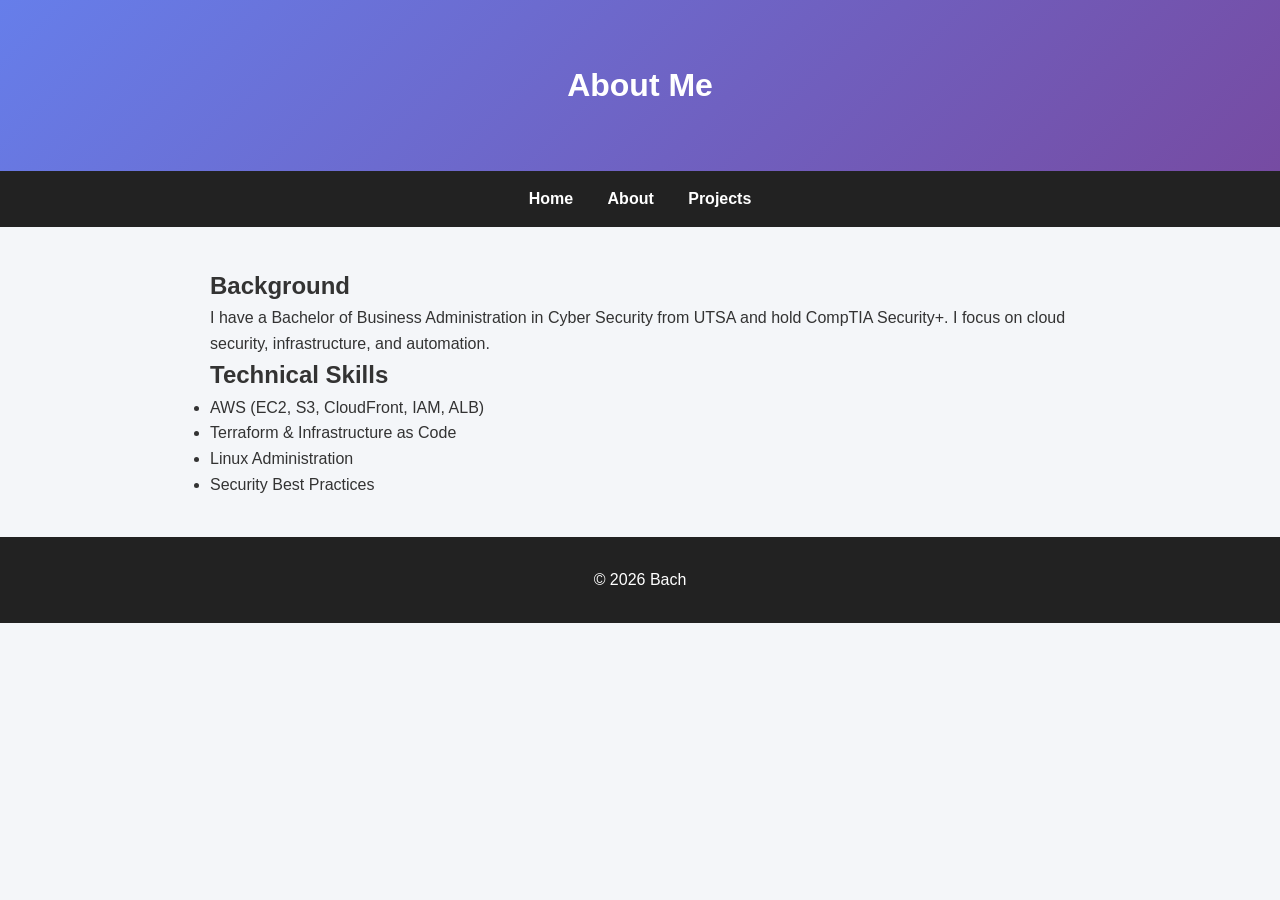
==== about.html @ 8addca0d "Initial website upload" ====
<!DOCTYPE html>
<html lang="en">
<head>
    <meta charset="UTF-8">
    <title>About | Bach</title>
    <meta name="viewport" content="width=device-width, initial-scale=1.0">
    <link rel="stylesheet" href="css/style.css">
</head>
<body>

<header>
    <h1>About Me</h1>
</header>

<nav>
    <a href="index.html">Home</a>
    <a href="about.html">About</a>
    <a href="projects/project1.html">Projects</a>
</nav>

<section class="container">
    <h2>Background</h2>
    <p>
        I have a Bachelor of Business Administration in Cyber Security from UTSA 
        and hold CompTIA Security+. I focus on cloud security, infrastructure, 
        and automation.
    </p>

    <h2>Technical Skills</h2>
    <ul>
        <li>AWS (EC2, S3, CloudFront, IAM, ALB)</li>
        <li>Terraform & Infrastructure as Code</li>
        <li>Linux Administration</li>
        <li>Security Best Practices</li>
    </ul>
</section>

<footer>
    © 2026 Bach
</footer>

</body>
</html>
---- css/style.css ----
:root {
    --primary: #667eea;
    --secondary: #764ba2;
    --dark: #222;
    --light: #f4f6f9;
    --white: #ffffff;
}

* {
    box-sizing: border-box;
    margin: 0;
    padding: 0;
}

body {
    font-family: 'Segoe UI', sans-serif;
    background: var(--light);
    color: #333;
    line-height: 1.6;
}

header {
    background: linear-gradient(135deg, var(--primary), var(--secondary));
    color: var(--white);
    text-align: center;
    padding: 60px 20px;
}

nav {
    background: var(--dark);
    text-align: center;
    padding: 15px;
}

nav a {
    color: var(--white);
    text-decoration: none;
    margin: 0 15px;
    font-weight: bold;
}

nav a:hover {
    color: var(--primary);
}

.container {
    max-width: 900px;
    margin: 40px auto;
    padding: 0 20px;
}

.card {
    background: var(--white);
    padding: 25px;
    margin-top: 20px;
    border-radius: 10px;
    box-shadow: 0 4px 15px rgba(0,0,0,0.1);
}

.btn {
    display: inline-block;
    margin-top: 15px;
    padding: 10px 18px;
    background: var(--primary);
    color: white;
    text-decoration: none;
    border-radius: 6px;
}

.btn:hover {
    background: var(--secondary);
}

footer {
    text-align: center;
    padding: 30px;
    background: var(--dark);
    color: var(--white);
    margin-top: 40px;
}
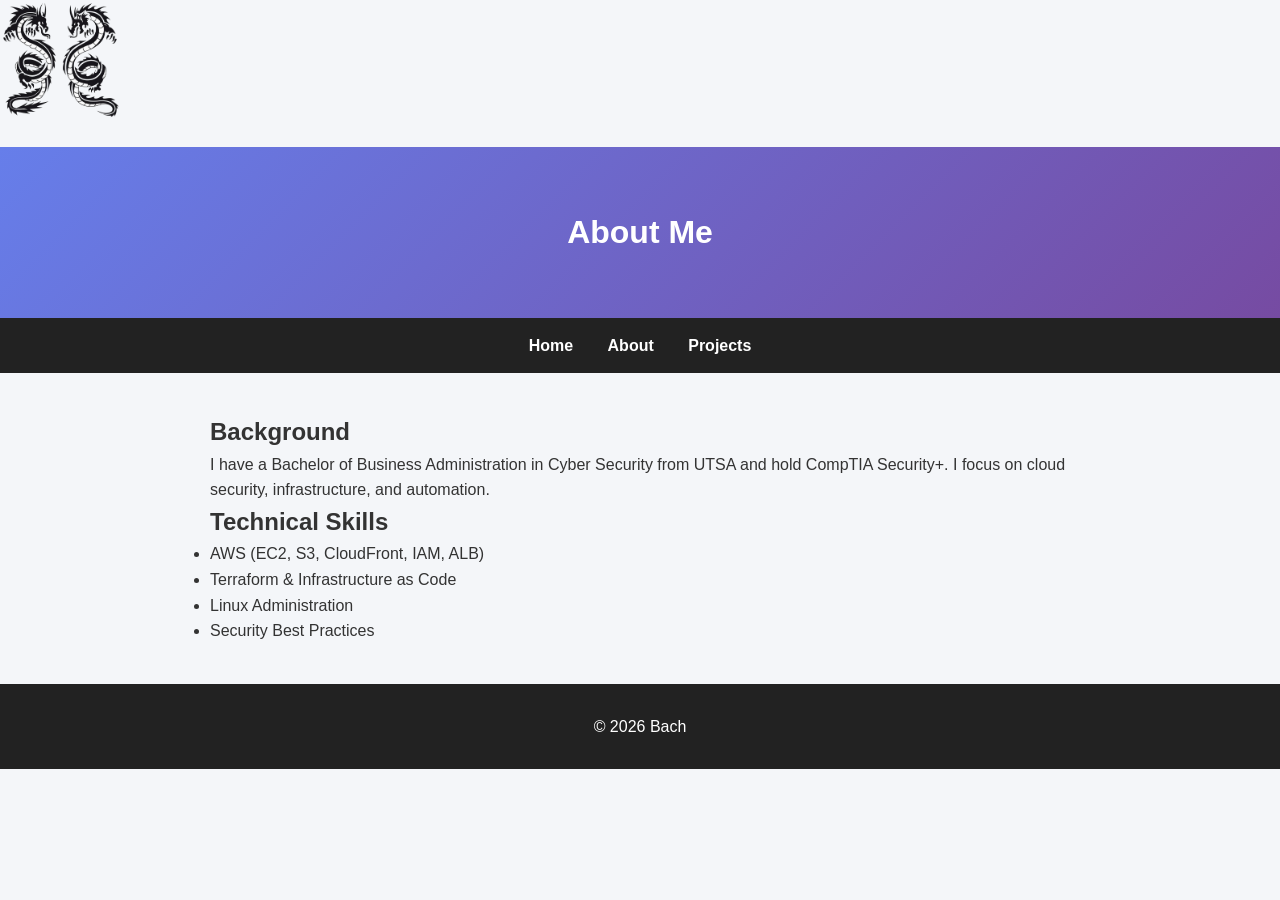
==== commit 2177e431: "Update about.html" ====
--- a/about.html
+++ b/about.html
@@ -1,6 +1,7 @@
 <!DOCTYPE html>
 <html lang="en">
 <head>
+    <img src="assets/dragon.png" alt="Bach Logo" class="logo">
     <meta charset="UTF-8">
     <title>About | Bach</title>
     <meta name="viewport" content="width=device-width, initial-scale=1.0">
@@ -15,7 +16,7 @@
 <nav>
     <a href="index.html">Home</a>
     <a href="about.html">About</a>
-    <a href="projects/project1.html">Projects</a>
+    <a href="projects.html">Projects</a>
 </nav>
 
 <section class="container">
@@ -40,4 +41,6 @@
 </footer>
 
 </body>
-</html>+
+</html>
+
--- a/css/style.css
+++ b/css/style.css
@@ -50,11 +50,12 @@
 }
 
 .card {
-    background: var(--white);
-    padding: 25px;
-    margin-top: 20px;
-    border-radius: 10px;
-    box-shadow: 0 4px 15px rgba(0,0,0,0.1);
+    transition: transform 0.2s ease, box-shadow 0.2s ease;
+}
+
+.card:hover {
+    transform: translateY(-5px);
+    box-shadow: 0 8px 25px rgba(0,0,0,0.15);
 }
 
 .btn {
@@ -77,4 +78,59 @@
     background: var(--dark);
     color: var(--white);
     margin-top: 40px;
-}+
+}
+.hero {
+    background: linear-gradient(135deg, var(--primary), var(--secondary));
+    color: white;
+    padding: 100px 20px;
+    text-align: center;
+}
+
+.hero-content {
+    max-width: 800px;
+    margin: auto;
+}
+
+.logo {
+    width: 120px;
+    margin-bottom: 20px;
+}
+
+.tagline {
+    font-size: 1.2rem;
+    margin-top: 10px;
+    opacity: 0.9;
+}
+
+.hero-btn {
+    margin-top: 25px;
+    font-size: 1rem;
+}
+.sub-hero {
+    background: linear-gradient(135deg, var(--primary), var(--secondary));
+    color: white;
+    text-align: center;
+    padding: 70px 20px;
+}
+
+.project-grid {
+    display: grid;
+    grid-template-columns: repeat(auto-fit, minmax(280px, 1fr));
+    gap: 25px;
+}
+
+.project-card {
+    background: var(--white);
+    padding: 25px;
+    border-radius: 12px;
+    box-shadow: 0 6px 18px rgba(0,0,0,0.08);
+    transition: transform 0.2s ease, box-shadow 0.2s ease;
+}
+
+.project-card:hover {
+    transform: translateY(-6px);
+    box-shadow: 0 10px 28px rgba(0,0,0,0.15);
+}
+
+
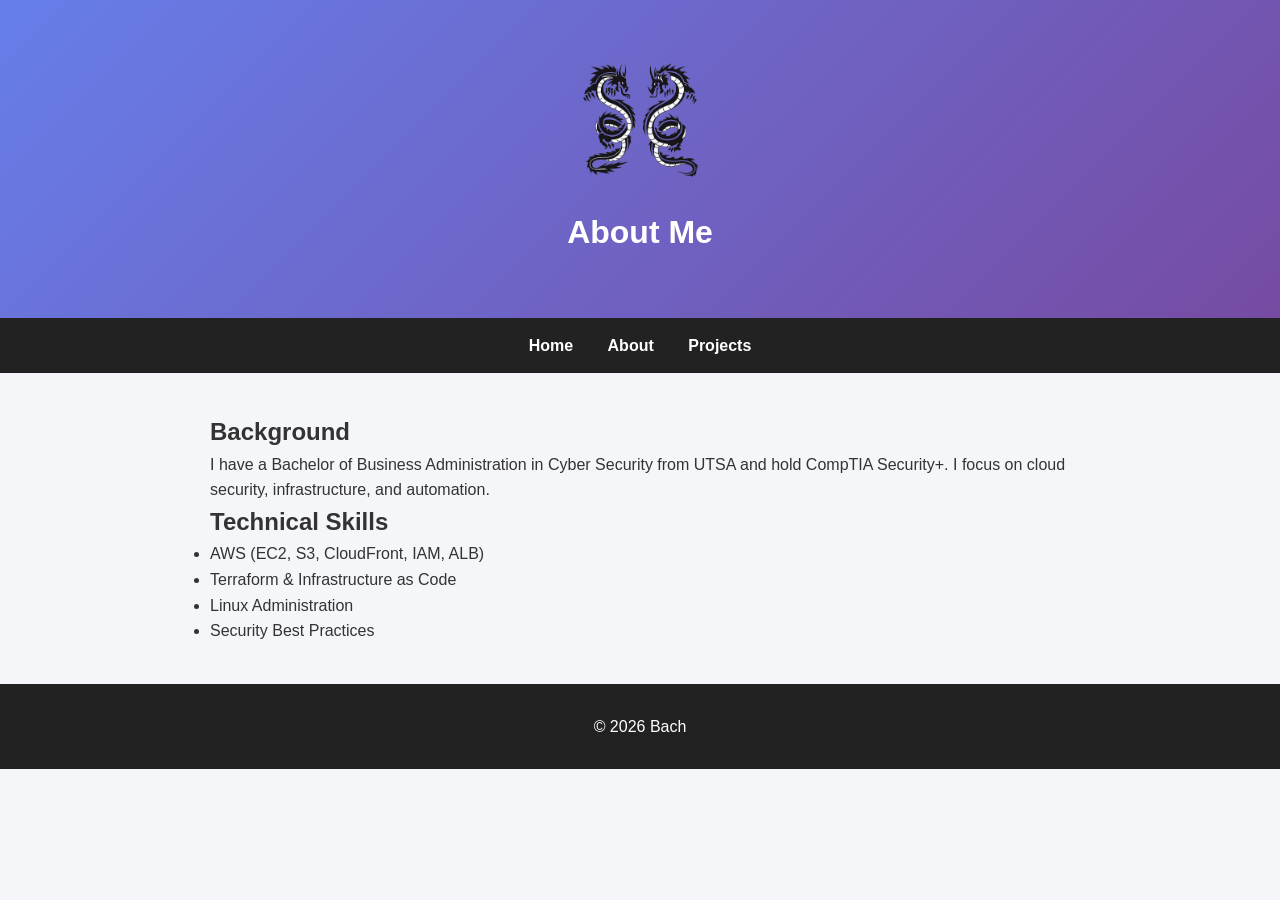
==== commit 269baa5c: "Update about.html" ====
--- a/about.html
+++ b/about.html
@@ -1,7 +1,6 @@
 <!DOCTYPE html>
 <html lang="en">
 <head>
-    <img src="assets/dragon.png" alt="Bach Logo" class="logo">
     <meta charset="UTF-8">
     <title>About | Bach</title>
     <meta name="viewport" content="width=device-width, initial-scale=1.0">
@@ -10,6 +9,7 @@
 <body>
 
 <header>
+    <img src="assets/dragon.png" alt="Bach Logo" class="logo">
     <h1>About Me</h1>
 </header>
 
@@ -44,3 +44,4 @@
 
 </html>
 
+
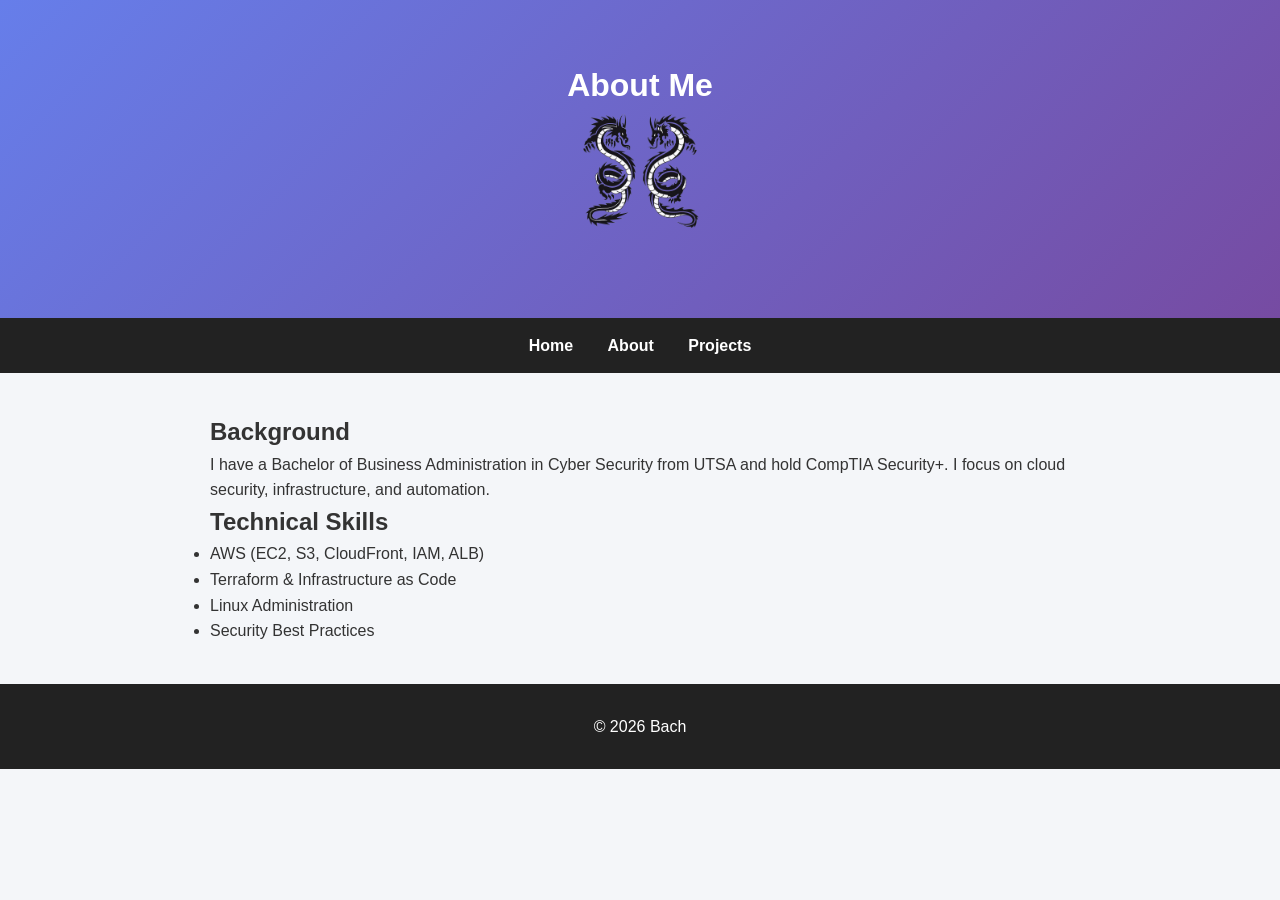
==== commit da7be1e1: "Update about.html" ====
--- a/about.html
+++ b/about.html
@@ -9,8 +9,8 @@
 <body>
 
 <header>
+    <h1>About Me</h1>
     <img src="assets/dragon.png" alt="Bach Logo" class="logo">
-    <h1>About Me</h1>
 </header>
 
 <nav>
@@ -45,3 +45,4 @@
 </html>
 
 
+
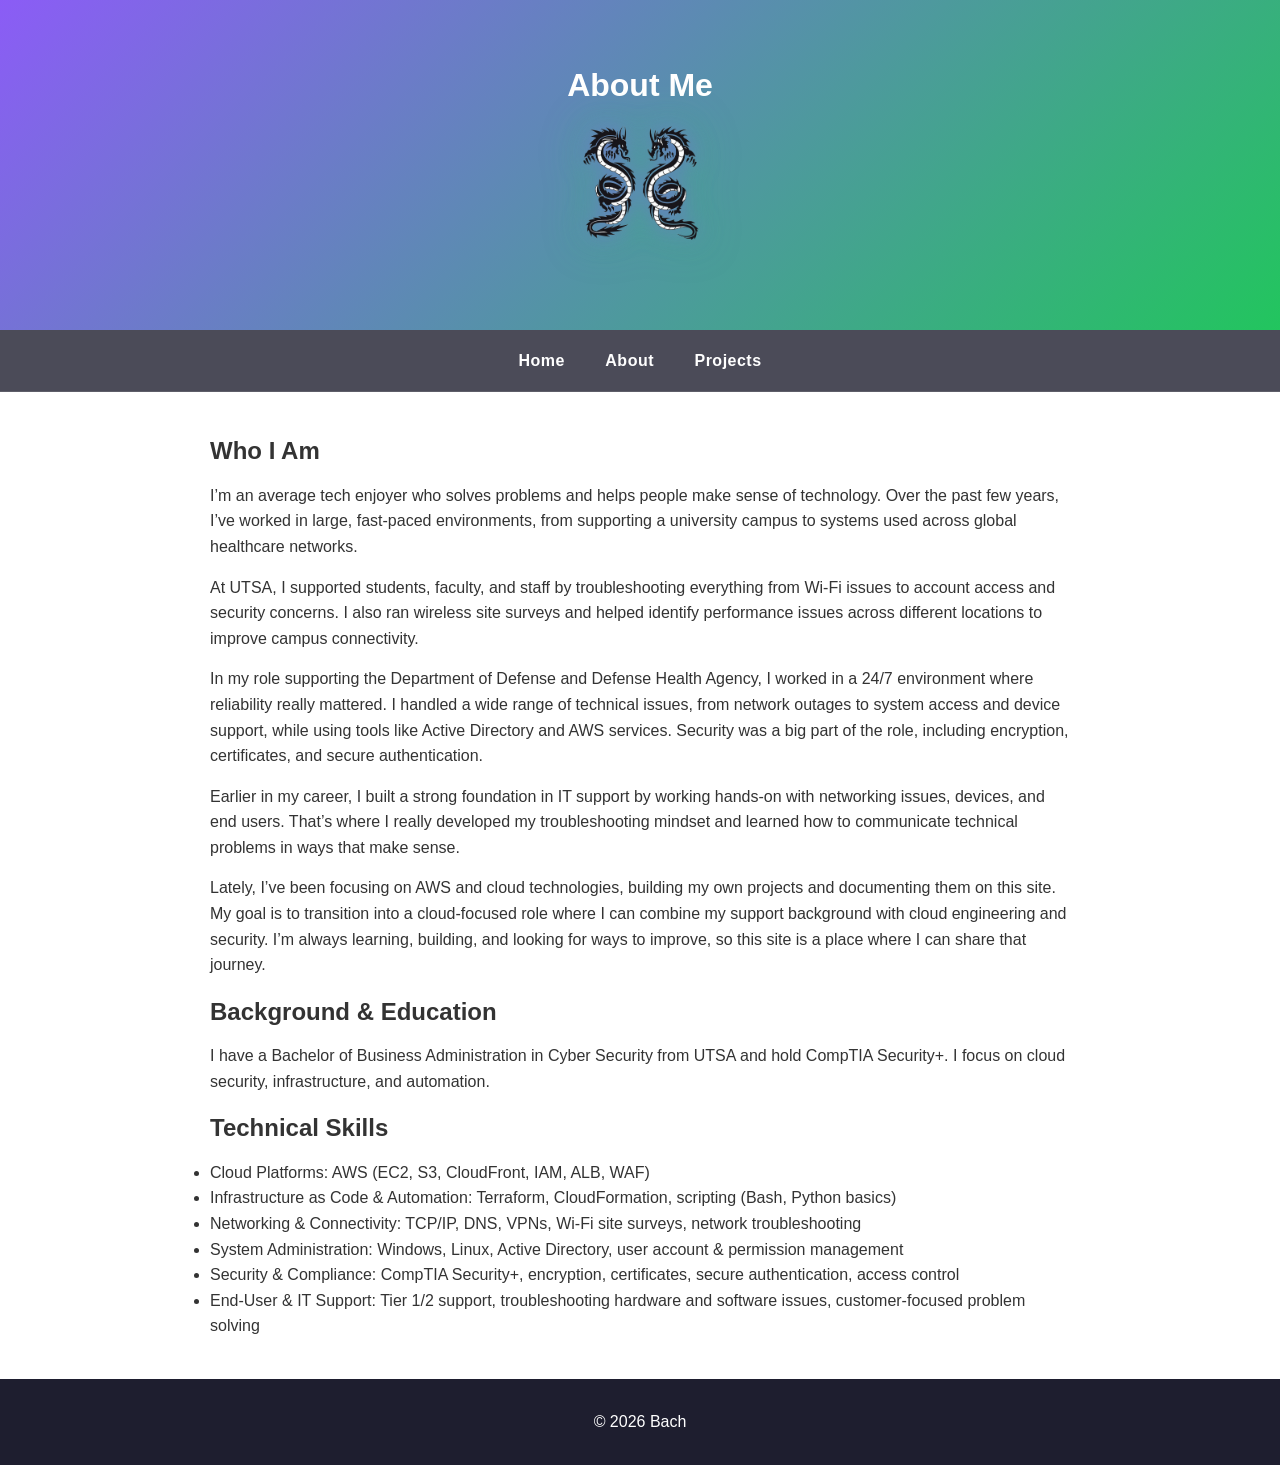
==== commit b0312613: "Update about.html" ====
--- a/about.html
+++ b/about.html
@@ -20,19 +20,53 @@
 </nav>
 
 <section class="container">
-    <h2>Background</h2>
+    <h2>Who I Am</h2>
     <p>
-        I have a Bachelor of Business Administration in Cyber Security from UTSA 
-        and hold CompTIA Security+. I focus on cloud security, infrastructure, 
-        and automation.
+        I’m an average tech enjoyer who solves problems and helps people make sense of technology. 
+        Over the past few years, I’ve worked in large, fast-paced environments, from supporting a university campus 
+        to systems used across global healthcare networks.
+    </p>
+
+    <p>
+        At UTSA, I supported students, faculty, and staff by troubleshooting everything from Wi-Fi issues 
+        to account access and security concerns. I also ran wireless site surveys and helped identify performance 
+        issues across different locations to improve campus connectivity.
+    </p>
+
+    <p>
+        In my role supporting the Department of Defense and Defense Health Agency, I worked in a 24/7 environment 
+        where reliability really mattered. I handled a wide range of technical issues, from network outages to system 
+        access and device support, while using tools like Active Directory and AWS services. Security was a big part 
+        of the role, including encryption, certificates, and secure authentication.
+    </p>
+
+    <p>
+        Earlier in my career, I built a strong foundation in IT support by working hands-on with networking issues, 
+        devices, and end users. That’s where I really developed my troubleshooting mindset and learned how to 
+        communicate technical problems in ways that make sense.
+    </p>
+
+    <p>
+        Lately, I’ve been focusing on AWS and cloud technologies, building my own projects and documenting them on 
+        this site. My goal is to transition into a cloud-focused role where I can combine my support background with 
+        cloud engineering and security. I’m always learning, building, and looking for ways to improve, so this site 
+        is a place where I can share that journey.
+    </p>
+
+    <h2>Background & Education</h2>
+    <p>
+        I have a Bachelor of Business Administration in Cyber Security from UTSA and hold CompTIA Security+.
+        I focus on cloud security, infrastructure, and automation.
     </p>
 
     <h2>Technical Skills</h2>
     <ul>
-        <li>AWS (EC2, S3, CloudFront, IAM, ALB)</li>
-        <li>Terraform & Infrastructure as Code</li>
-        <li>Linux Administration</li>
-        <li>Security Best Practices</li>
+        <li>Cloud Platforms: AWS (EC2, S3, CloudFront, IAM, ALB, WAF)</li>
+        <li>Infrastructure as Code & Automation: Terraform, CloudFormation, scripting (Bash, Python basics)</li>
+        <li>Networking & Connectivity: TCP/IP, DNS, VPNs, Wi-Fi site surveys, network troubleshooting</li>
+        <li>System Administration: Windows, Linux, Active Directory, user account & permission management</li>
+        <li>Security & Compliance: CompTIA Security+, encryption, certificates, secure authentication, access control</li>
+        <li>End-User & IT Support: Tier 1/2 support, troubleshooting hardware and software issues, customer-focused problem solving</li>
     </ul>
 </section>
 
@@ -41,8 +75,4 @@
 </footer>
 
 </body>
-
 </html>
-
-
-
--- a/css/style.css
+++ b/css/style.css
@@ -1,11 +1,18 @@
+/* ========================
+   VARIABLES
+======================== */
 :root {
-    --primary: #667eea;
-    --secondary: #764ba2;
-    --dark: #222;
+    --primary: #8b5cf6;     /* bright purple */
+    --secondary: #22c55e;   /* bright green */
+    --accent: #a855f7;      /* lighter purple */
+    --dark: #1e1e2f;
     --light: #f4f6f9;
     --white: #ffffff;
 }
 
+/* ========================
+   GLOBAL STYLES
+======================== */
 * {
     box-sizing: border-box;
     margin: 0;
@@ -14,11 +21,27 @@
 
 body {
     font-family: 'Segoe UI', sans-serif;
-    background: var(--light);
+    line-height: 1.6;
     color: #333;
-    line-height: 1.6;
-}
-
+
+    background: #f4f6f9
+    );
+
+    transition: background 0.3s ease;
+    animation: fadeIn 0.6s ease;
+}
+
+p {
+    margin-bottom: 15px;
+}
+
+h1, h2, h3 {
+    margin-bottom: 12px;
+}
+
+/* ========================
+   HEADER & HERO
+======================== */
 header {
     background: linear-gradient(135deg, var(--primary), var(--secondary));
     color: var(--white);
@@ -26,31 +49,127 @@
     padding: 60px 20px;
 }
 
+.hero {
+    position: relative;
+    overflow: hidden;
+    background: linear-gradient(
+        270deg,
+        var(--primary),
+        var(--accent),
+        var(--secondary),
+        var(--primary)
+    );
+    background-size: 400% 400%;
+    animation: gradientFlow 12s ease infinite;
+    color: white;
+    padding: 120px 20px;
+    text-align: center;
+}
+
+.hero-content {
+    position: relative;
+    z-index: 2;
+    max-width: 800px;
+    margin: auto;
+    animation: heroFade 1.2s ease;
+}
+
+.hero::after {
+    content: "";
+    position: absolute;
+    top: 50%;
+    left: 50%;
+    width: 400px;
+    height: 400px;
+    transform: translate(-50%, -50%);
+    background: radial-gradient(circle, rgba(255,255,255,0.2), transparent 70%);
+    pointer-events: none;
+}
+
+.logo {
+    width: 120px;
+    margin-bottom: 20px;
+    filter: drop-shadow(0 0 12px rgba(139,92,246,0.7))
+            drop-shadow(0 0 18px rgba(34,197,94,0.6));
+    animation: floatLogo 4s ease-in-out infinite;
+}
+
+.tagline {
+    font-size: 1.2rem;
+    margin-top: 10px;
+    opacity: 0.9;
+}
+
+.hero-btn {
+    margin-top: 25px;
+    font-size: 1rem;
+}
+
+/* ========================
+   NAVIGATION
+======================== */
 nav {
-    background: var(--dark);
-    text-align: center;
-    padding: 15px;
+    background: rgba(30,30,47,0.8);
+    backdrop-filter: blur(8px);
+    -webkit-backdrop-filter: blur(8px);
+    text-align: center;
+    padding: 18px;
+    position: sticky;
+    top: 0;
+    z-index: 1000;
+    border-bottom: 1px solid rgba(255,255,255,0.1);
 }
 
 nav a {
     color: var(--white);
     text-decoration: none;
-    margin: 0 15px;
-    font-weight: bold;
+    margin: 0 18px;
+    font-weight: 600;
+    letter-spacing: 0.5px;
+    position: relative;
+}
+
+nav a::after {
+    content: "";
+    position: absolute;
+    left: 0;
+    bottom: -4px;
+    width: 0%;
+    height: 2px;
+    background: var(--secondary);
+    transition: width 0.3s ease;
+}
+
+nav a:hover::after {
+    width: 100%;
 }
 
 nav a:hover {
-    color: var(--primary);
-}
-
+    color: var(--secondary);
+}
+
+/* ========================
+   MAIN CONTAINER
+======================== */
 .container {
     max-width: 900px;
     margin: 40px auto;
     padding: 0 20px;
 }
 
+/* ========================
+   CARDS / PROJECTS
+======================== */
 .card {
-    transition: transform 0.2s ease, box-shadow 0.2s ease;
+    background: rgba(255,255,255,0.65);
+    backdrop-filter: blur(12px);
+    -webkit-backdrop-filter: blur(12px);
+    padding: 25px;
+    border-radius: 14px;
+    margin-top: 20px;
+    border: 1px solid rgba(255,255,255,0.4);
+    box-shadow: 0 10px 30px rgba(0,0,0,0.08), inset 0 0 10px rgba(255,255,255,0.2);
+    transition: transform 0.25s ease, box-shadow 0.25s ease;
 }
 
 .card:hover {
@@ -58,55 +177,76 @@
     box-shadow: 0 8px 25px rgba(0,0,0,0.15);
 }
 
+.project-grid {
+    display: grid;
+    grid-template-columns: repeat(auto-fit, minmax(280px, 1fr));
+    gap: 25px;
+}
+
+.project-card {
+    background: rgba(255,255,255,0.65); /* mostly white with slight transparency */
+    backdrop-filter: blur(14px);
+    -webkit-backdrop-filter: blur(14px);
+    padding: 25px;
+    border-radius: 14px;
+    border: 1px solid rgba(255,255,255,0.35);
+    border-top: 4px solid transparent;
+    border-image: linear-gradient(90deg, var(--primary), var(--secondary)) 1;
+    box-shadow: 0 12px 35px rgba(0,0,0,0.1), inset 0 0 12px rgba(255,255,255,0.2);
+    animation: cardAppear 0.8s ease;
+}
+
+.project-card:nth-child(even) {
+    border-top: 4px solid var(--secondary);
+}
+
+.project-card:hover {
+   transform: translateY(-10px) scale(1.03);
+   box-shadow:
+        0 18px 45px rgba(0,0,0,0.18),
+        0 0 25px rgba(139,92,246,0.45),
+        0 0 20px rgba(34,197,94,0.25);
+}
+
+/* ========================
+   BUTTONS
+======================== */
 .btn {
     display: inline-block;
     margin-top: 15px;
-    padding: 10px 18px;
-    background: var(--primary);
+    padding: 12px 22px;
+    background: linear-gradient(135deg, var(--primary), var(--secondary));
     color: white;
     text-decoration: none;
-    border-radius: 6px;
+    border-radius: 8px;
+    font-weight: 600;
+    box-shadow: 0 4px 15px rgba(0,0,0,0.15);
+    transition: transform 0.2s ease, box-shadow 0.2s ease;
 }
 
 .btn:hover {
-    background: var(--secondary);
-}
-
+    background: linear-gradient(135deg, var(--secondary), var(--primary));
+    transform: translateY(-3px);
+    box-shadow: 
+        0 6px 15px rgba(0,0,0,0.15),
+        0 0 12px rgba(139,92,246,0.5),
+        0 0 18px rgba(34,197,94,0.4);
+}
+
+/* ========================
+   FOOTER
+======================== */
 footer {
     text-align: center;
     padding: 30px;
     background: var(--dark);
     color: var(--white);
     margin-top: 40px;
-
-}
-.hero {
-    background: linear-gradient(135deg, var(--primary), var(--secondary));
-    color: white;
-    padding: 100px 20px;
-    text-align: center;
-}
-
-.hero-content {
-    max-width: 800px;
-    margin: auto;
-}
-
-.logo {
-    width: 120px;
-    margin-bottom: 20px;
-}
-
-.tagline {
-    font-size: 1.2rem;
-    margin-top: 10px;
-    opacity: 0.9;
-}
-
-.hero-btn {
-    margin-top: 25px;
-    font-size: 1rem;
-}
+}
+
+/* ========================
+   SUB-HERO SECTIONS
+======================== */
 .sub-hero {
     background: linear-gradient(135deg, var(--primary), var(--secondary));
     color: white;
@@ -114,23 +254,82 @@
     padding: 70px 20px;
 }
 
-.project-grid {
-    display: grid;
-    grid-template-columns: repeat(auto-fit, minmax(280px, 1fr));
-    gap: 25px;
-}
-
-.project-card {
-    background: var(--white);
-    padding: 25px;
-    border-radius: 12px;
-    box-shadow: 0 6px 18px rgba(0,0,0,0.08);
-    transition: transform 0.2s ease, box-shadow 0.2s ease;
-}
-
-.project-card:hover {
-    transform: translateY(-6px);
-    box-shadow: 0 10px 28px rgba(0,0,0,0.15);
-}
-
-
+/* ========================
+   NETWORK BACKGROUND
+======================== */
+.network-bg {
+    position: absolute;
+    top: 0;
+    left: 0;
+    width: 100%;
+    height: 100%;
+    background-image:
+        radial-gradient(circle at 20% 30%, rgba(34,197,94,0.4) 2px, transparent 3px),
+        radial-gradient(circle at 70% 60%, rgba(139,92,246,0.55) 2px, transparent 3px),
+        radial-gradient(circle at 40% 80%, rgba(34,197,94,0.4) 2px, transparent 3px),
+        radial-gradient(circle at 80% 20%, rgba(139,92,246,0.55) 2px, transparent 3px),
+        radial-gradient(circle at 50% 50%, rgba(139,92,246,0.35) 2px, transparent 3px),
+        radial-gradient(circle at 25% 70%, rgba(139,92,246,0.35) 2px, transparent 3px);
+    background-size: 180px 180px;
+    animation: networkMove 20s linear infinite;
+    opacity: 0.4;
+    z-index: 0;
+}
+
+/* ========================
+   ANIMATIONS
+======================== */
+@keyframes fadeIn {
+    from {opacity:0;}
+    to {opacity:1;}
+}
+
+@keyframes floatLogo {
+    0% { transform: translateY(0px); }
+    50% { transform: translateY(-10px); }
+    100% { transform: translateY(0px); }
+}
+
+@keyframes gradientFlow {
+    0% {background-position: 0% 50%;}
+    50% {background-position: 100% 50%;}
+    100% {background-position: 0% 50%;}
+}
+
+@keyframes heroFade {
+    from { opacity: 0; transform: translateY(20px); }
+    to { opacity: 1; transform: translateY(0); }
+}
+
+@keyframes cardAppear {
+    from { opacity: 0; transform: translateY(15px); }
+    to { opacity: 1; transform: translateY(0); }
+}
+
+@keyframes networkMove {
+    from { background-position: 0 0; }
+    to { background-position: 400px 200px; }
+}
+
+@keyframes purplePulse {
+    from { transform: translateX(0) scale(1); }
+    to { transform: translateX(120px) scale(1.1); }
+}
+
+@keyframes greenPulse {
+    from { transform: translateX(0) scale(1); }
+    to { transform: translateX(-120px) scale(1.1); }
+}
+
+.project-img {
+    width: 600px;   /* fixed width */
+    height: auto;   /* keeps the aspect ratio */
+    display: block; /* removes inline spacing */
+    margin: 20px 0; /* optional spacing above/below */
+    border-radius: 8px; /* optional: rounded corners */
+    box-shadow: 0 4px 10px rgba(0,0,0,0.1); /* optional: subtle shadow */
+}
+
+
+
+
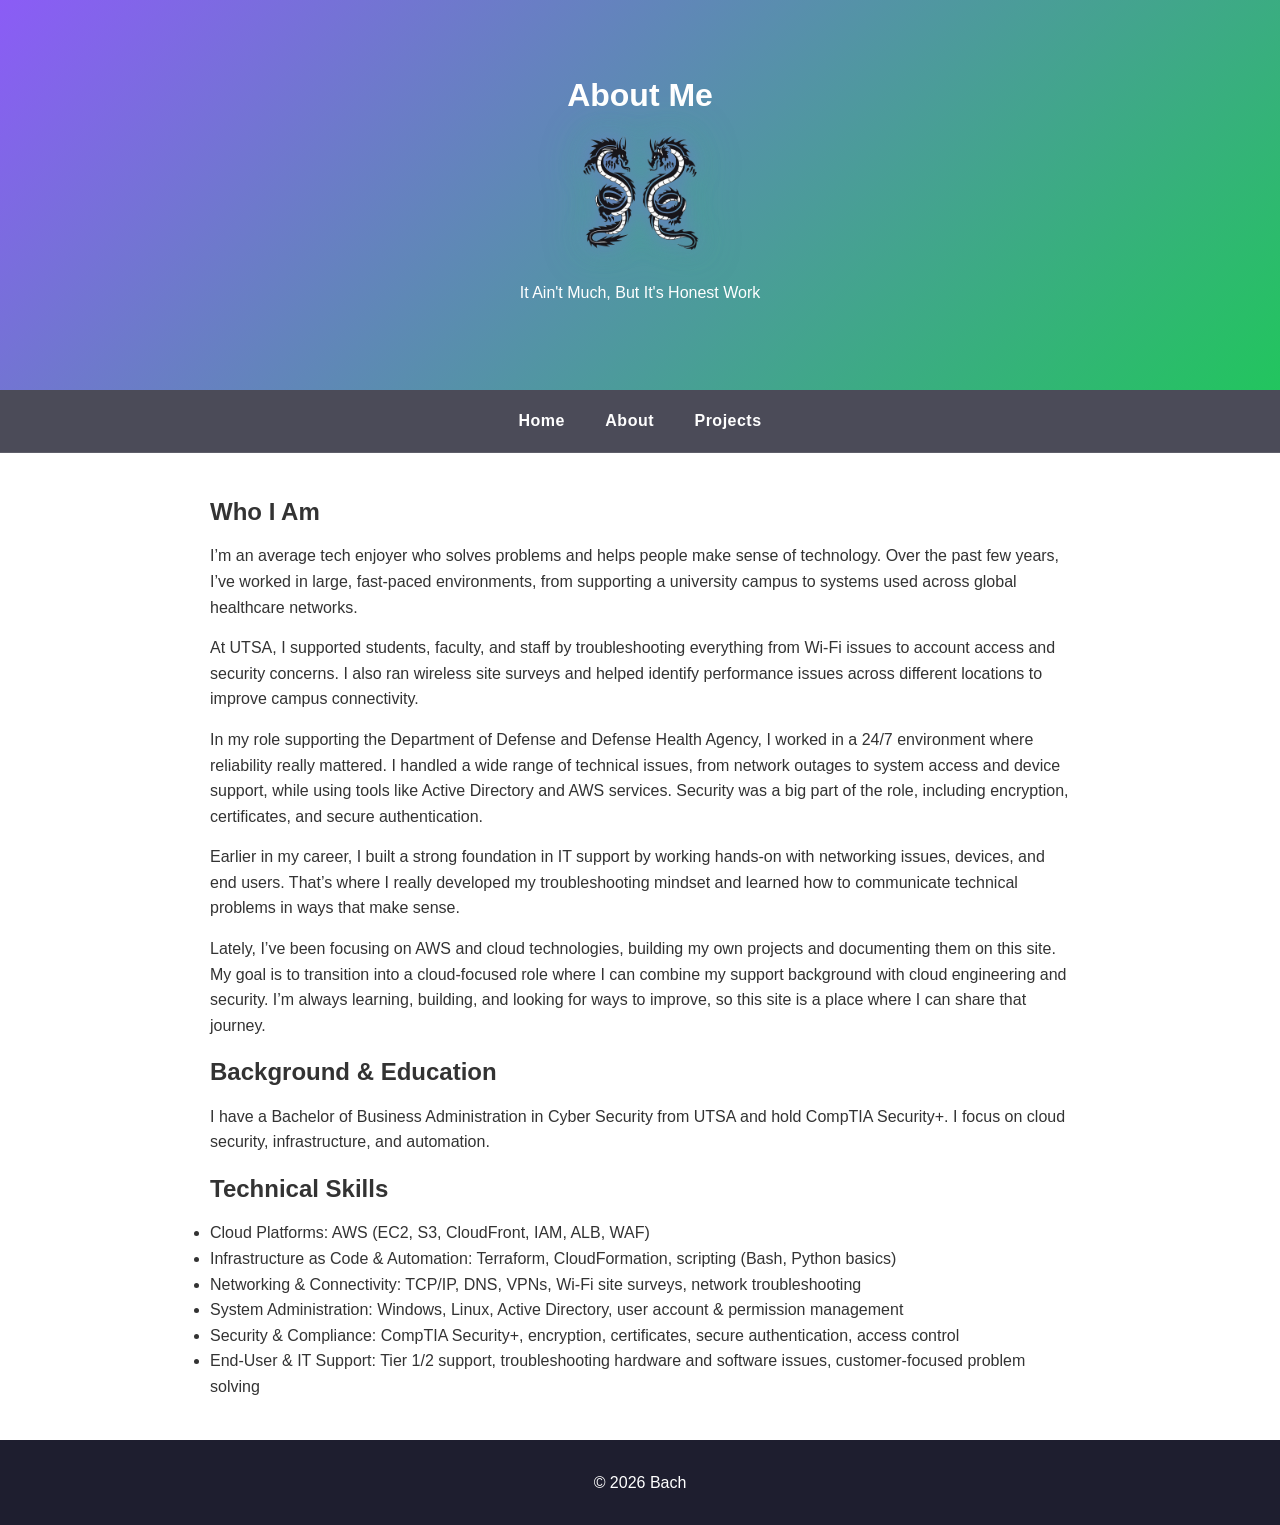
==== commit e13354a4: "Update about.html" ====
--- a/about.html
+++ b/about.html
@@ -8,11 +8,12 @@
 </head>
 <body>
 
-<header>
+<header class="sub-hero">
     <h1>About Me</h1>
     <img src="assets/dragon.png" alt="Bach Logo" class="logo">
+    <p> It Ain't Much, But It's Honest Work</p>
 </header>
-
+    
 <nav>
     <a href="index.html">Home</a>
     <a href="about.html">About</a>
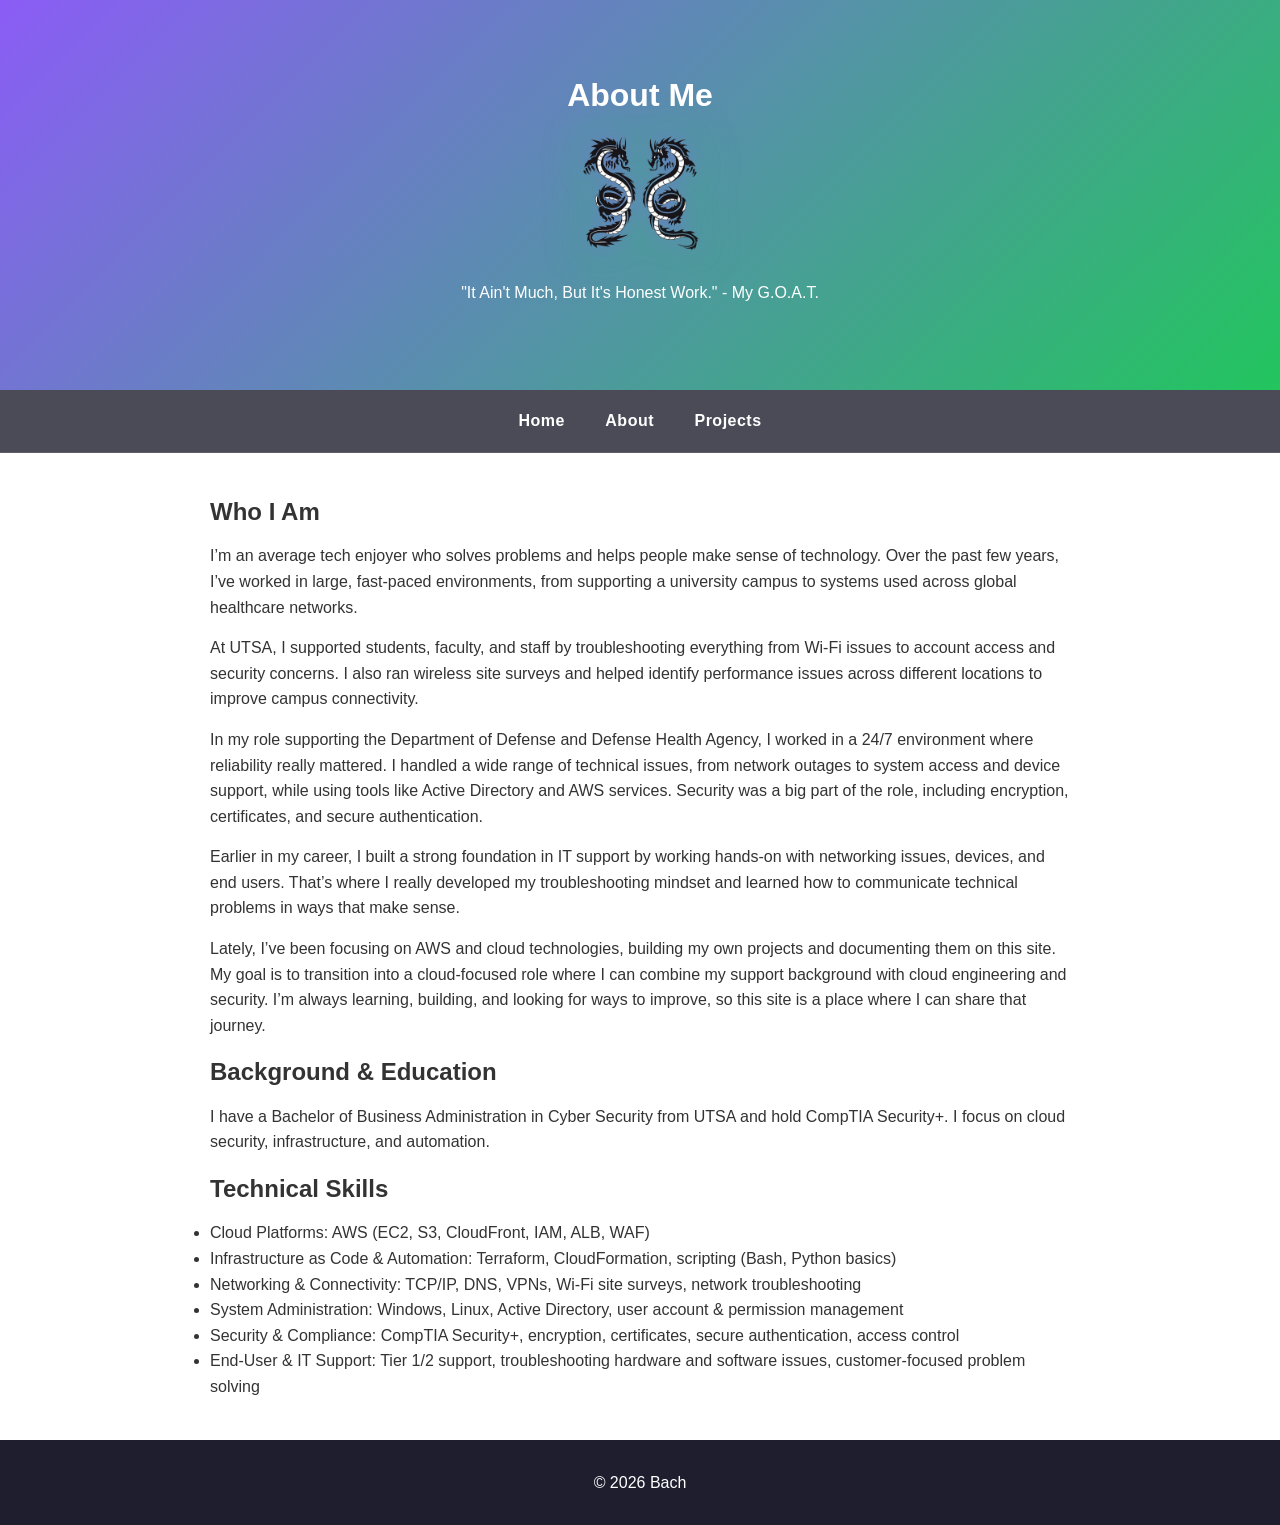
==== commit a9b6127b: "Update about.html" ====
--- a/about.html
+++ b/about.html
@@ -11,7 +11,7 @@
 <header class="sub-hero">
     <h1>About Me</h1>
     <img src="assets/dragon.png" alt="Bach Logo" class="logo">
-    <p> It Ain't Much, But It's Honest Work</p>
+    <p>"It Ain't Much, But It's Honest Work." - My G.O.A.T.</p>
 </header>
     
 <nav>
